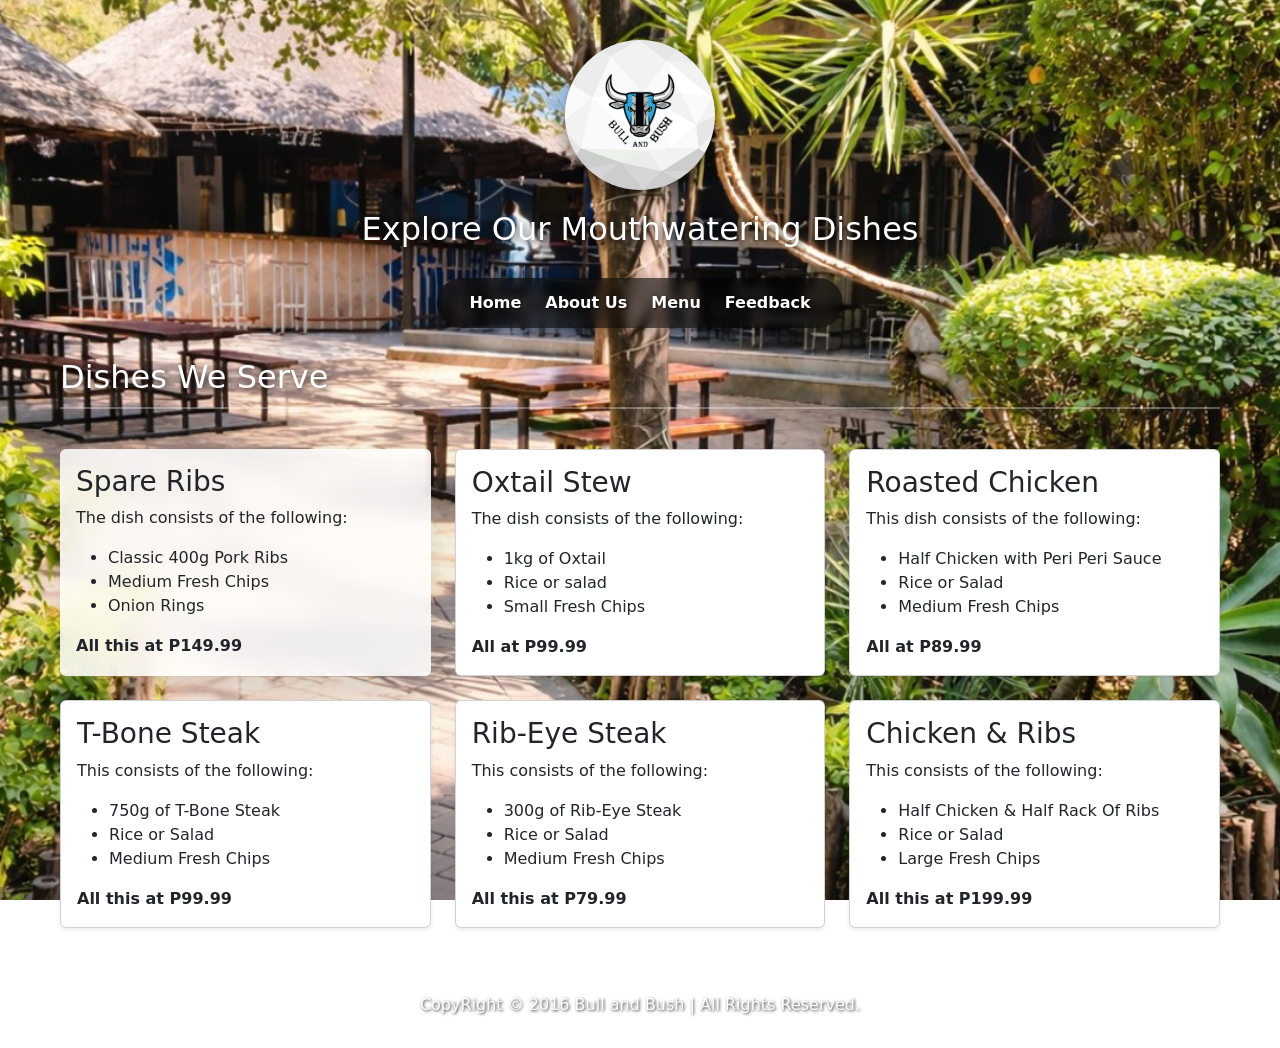
==== Menu.html @ 9aa16587 "Add files via upload" ====
<!DOCTYPE html>
<html lang="en">
  <head>
    <meta charset="UTF-8">
    <meta name="viewport" content="width=device-width,initial-scale=1.0">
    <title>MENU</title>
    <link rel="stylesheet" href="style.css">
    <link href="https://cdn.jsdelivr.net/npm/bootstrap@5.3.3/dist/css/bootstrap.min.css" rel="stylesheet">
    <link rel="icon" type="image/x-icon" href="iconic.jpg">
  </head>

  <body style="background-image: url('scenery.jpg'); background-size: cover; background-attachment: fixed; background-position: center; margin: 0; padding: 0;">
    <div class="page-layout" style="background: transparent; box-shadow: none;">

      <header style="background: transparent; padding-top: 40px;">
        <a href="About Us.html">
          <img src="icon.jpg" alt="B&B Logo" width="150" style="border-radius: 50%; box-shadow: 0 8px 20px rgba(0,0,0,0.5);">
        </a>

      <h1 style="color: white; text-shadow: 2px 2px 8px rgba(0,0,0,0.8); margin-top: 20px;">Explore Our Mouthwatering Dishes</h1>

      </header>

      <nav style="background: transparent;">
        <button class="nav-toggle" aria-label="Toggle navigation" onclick="this.parentElement.querySelector('.nav-links').classList.toggle('open')" style="text-shadow: 2px 2px 5px rgba(0,0,0,0.8);">&#9776;</button>
        <div class="nav-links" style="background: rgba(0,0,0,0.6); border-radius: 30px; margin: 0 auto; max-width: fit-content; padding: 5px 20px; -webkit-backdrop-filter: blur(5px); backdrop-filter: blur(5px); box-shadow: 0 4px 15px rgba(0,0,0,0.3);">
           <a href="home.html" style="text-shadow: 1px 1px 3px rgba(0,0,0,0.8);">Home</a>
           <a href="About Us.html" style="text-shadow: 1px 1px 3px rgba(0,0,0,0.8);">About Us</a>
          <a href="Menu.html" style="text-shadow: 1px 1px 3px rgba(0,0,0,0.8);">Menu</a>
           <a href="Feedback.html" style="text-shadow: 1px 1px 3px rgba(0,0,0,0.8);">Feedback</a>
        </div>
      </nav>
      <main style="background: transparent; box-shadow: none; margin: 30px auto; max-width: 1200px; padding: 0 20px;">

        <section>
          <h2 style="color: white; text-shadow: 2px 2px 8px rgba(0,0,0,0.8); border-bottom: 2px solid rgba(255,255,255,0.3); padding-bottom: 10px;">Dishes We Serve</h2>

          <div class="row row-cols-1 row-cols-md-2 row-cols-lg-3 g-4 mt-3">
            <div class="col">
              <div class="card h-100 shadow-lg" style="background: rgba(255, 255, 255, 0.85); -webkit-backdrop-filter: blur(10px); backdrop-filter: blur(10px); border: none;">
                <div class="card-body">
                  <h3 class="card-title">Spare Ribs</h3>
                  <p class="card-text">The dish consists of the following:</p>
                  <ul>
                    <li>Classic 400g Pork Ribs</li>
                    <li>Medium Fresh Chips</li>
                    <li>Onion Rings</li>
                  </ul>
                  <p class="card-text fw-bold">All this at P149.99</p>
                </div>
              </div>
            </div>

            <div class="col">
              <div class="card h-100 shadow-sm">
                <div class="card-body">
                  <h3 class="card-title">Oxtail Stew</h3>
                  <p class="card-text">The dish consists of the following:</p>
                  <ul>
                    <li>1kg of Oxtail</li>
                    <li>Rice or salad</li>
                    <li>Small Fresh Chips</li>
                  </ul>
                  <p class="card-text fw-bold">All at P99.99</p>
                </div>
              </div>
            </div>

            <div class="col">
              <div class="card h-100 shadow-sm">
                <div class="card-body">
                  <h3 class="card-title">Roasted Chicken</h3>
                  <p class="card-text">This dish consists of the following:</p>
                  <ul>
                    <li>Half Chicken with Peri Peri Sauce</li>
                    <li>Rice or Salad</li>
                    <li>Medium Fresh Chips</li>
                  </ul>
                  <p class="card-text fw-bold">All at P89.99</p>
                </div>
              </div>
            </div>

            <div class="col">
              <div class="card h-100 shadow-sm">
                <div class="card-body">
                  <h3 class="card-title">T-Bone Steak</h3>
                  <p class="card-text">This consists of the following:</p>
                  <ul>
                    <li>750g of T-Bone Steak</li>
                    <li>Rice or Salad</li>
                    <li>Medium Fresh Chips</li>
                  </ul>
                  <p class="card-text fw-bold">All this at P99.99</p>
                </div>
              </div>
            </div>

            <div class="col">
              <div class="card h-100 shadow-sm">
                <div class="card-body">
                  <h3 class="card-title">Rib-Eye Steak</h3>
                  <p class="card-text">This consists of the following:</p>
                  <ul>
                    <li>300g of Rib-Eye Steak</li>
                    <li>Rice or Salad</li>
                    <li>Medium Fresh Chips</li>
                  </ul>
                  <p class="card-text fw-bold">All this at P79.99</p>
                </div>
              </div>
            </div>

            <div class="col">
              <div class="card h-100 shadow-sm">
                <div class="card-body">
                  <h3 class="card-title">Chicken & Ribs</h3>
                  <p class="card-text">This consists of the following:</p>
                  <ul>
                    <li>Half Chicken & Half Rack Of Ribs</li>
                    <li>Rice or Salad</li>
                    <li>Large Fresh Chips</li>
                  </ul>
                  <p class="card-text fw-bold">All this at P199.99</p>
                </div>
              </div>
            </div>

          </div>
        </section>
      </main>
      
<footer style="background: transparent; color: white; text-shadow: 1px 1px 3px rgba(0,0,0,0.8); margin-top: 50px;">
  <p>CopyRight © 2016 Bull and Bush | All Rights Reserved.</p>
</footer>
---- style.css ----
header {
  background-color: #222;
  color: white;
  text-align: center;
  padding: 30px 20px;
}

header h1 {
  margin: 0;
  font-size: clamp(1.4rem, 5vw, 2rem);
}

header img{
  align-items: left;
}

/* ===== NAV ===== */
nav {
  background-color: #444;
  padding: 0;
  position: relative;
}

.nav-toggle {
  display: none;
  background: none;
  border: none;
  cursor: pointer;
  padding: 16px 20px;
  width: 100%;
  text-align: left;
  color: white;
  font-size: 1.5rem;
  line-height: 1;
  margin: 0;
  border-radius: 0;
}

.nav-toggle:hover {
  background-color: #555;
}

.nav-links {
  display: flex;
  flex-wrap: wrap;
  justify-content: center;
  gap: 0;
  padding: 10px 15px;
}

.nav-links a {
  color: white;
  text-decoration: none;
  font-weight: bold;
  padding: 8px 12px;
  border-radius: 4px;
  white-space: nowrap;
}

.nav-links a:hover {
  color: yellow;
  text-decoration: underline;
}

main {
  background: white;
  padding: 20px;
  border-radius: 8px;
}

section {
  margin-bottom: 30px;
}

h2 {
  color: #333;
  border-bottom: 2px solid #ddd;
  padding-bottom: 5px;
}

footer {
  background-color: #222;
  color: white;
  text-align: center;
  padding: 15px;
  margin-top: 0;
}

.project-containers {
  display: flex;
  gap: 20px;
  flex-wrap: wrap;
  margin-top: 20px;
}

.menu-card {
  background-color: #f9f9f9;
  border: 1px solid #ddd;
  border-radius: 8px;
  padding: 15px;
  width: 280px;
  flex-grow: 1;
  box-shadow: 0px 2px 5px rgba(0,0,0,0.1);
}

.menu-card h3 {
  margin-top: 0;
  color: #222;
}

.sidebar {
  background-color: #eee;
  padding: 15px;
  border-radius: 8px;
  min-width: 200px;
  flex: 1;
}

.content-area {
  min-width: 200px;
  flex: 2;
}

.Menu-grid {
  display: grid;
  grid-template-columns: repeat(auto-fill, minmax(240px, 1fr));
  gap: 20px;
  margin-top: 20px;
}

/* ===== MODAL ===== */
.modal-overlay {
  display: none;
  position: fixed;
  top: 0; left: 0; width: 100%; height: 100%;
  background: rgba(0,0,0,0.5);
  justify-content: center;
  align-items: center;
  z-index: 1000;
}
.modal-overlay.active {
  display: flex;
}
.modal-content {
  background: white;
  padding: 30px;
  border-radius: 8px;
  text-align: center;
  max-width: 400px;
  box-shadow: 0px 4px 10px rgba(0,0,0,0.2);
}
.modal-content h3 {
  margin-top: 0;
}
.modal-content button {
  background-color: #222;
  color: white;
  border: none;
  padding: 10px 20px;
  border-radius: 4px;
  cursor: pointer;
  margin-top: 15px;
}

/* Card Float Effect */
.card {
  transition: transform 0.3s ease, box-shadow 0.3s ease !important;
}
.card:hover {
  transform: translateY(-10px) !important;
  box-shadow: 0 10px 20px rgba(0,0,0,0.15) !important;
}
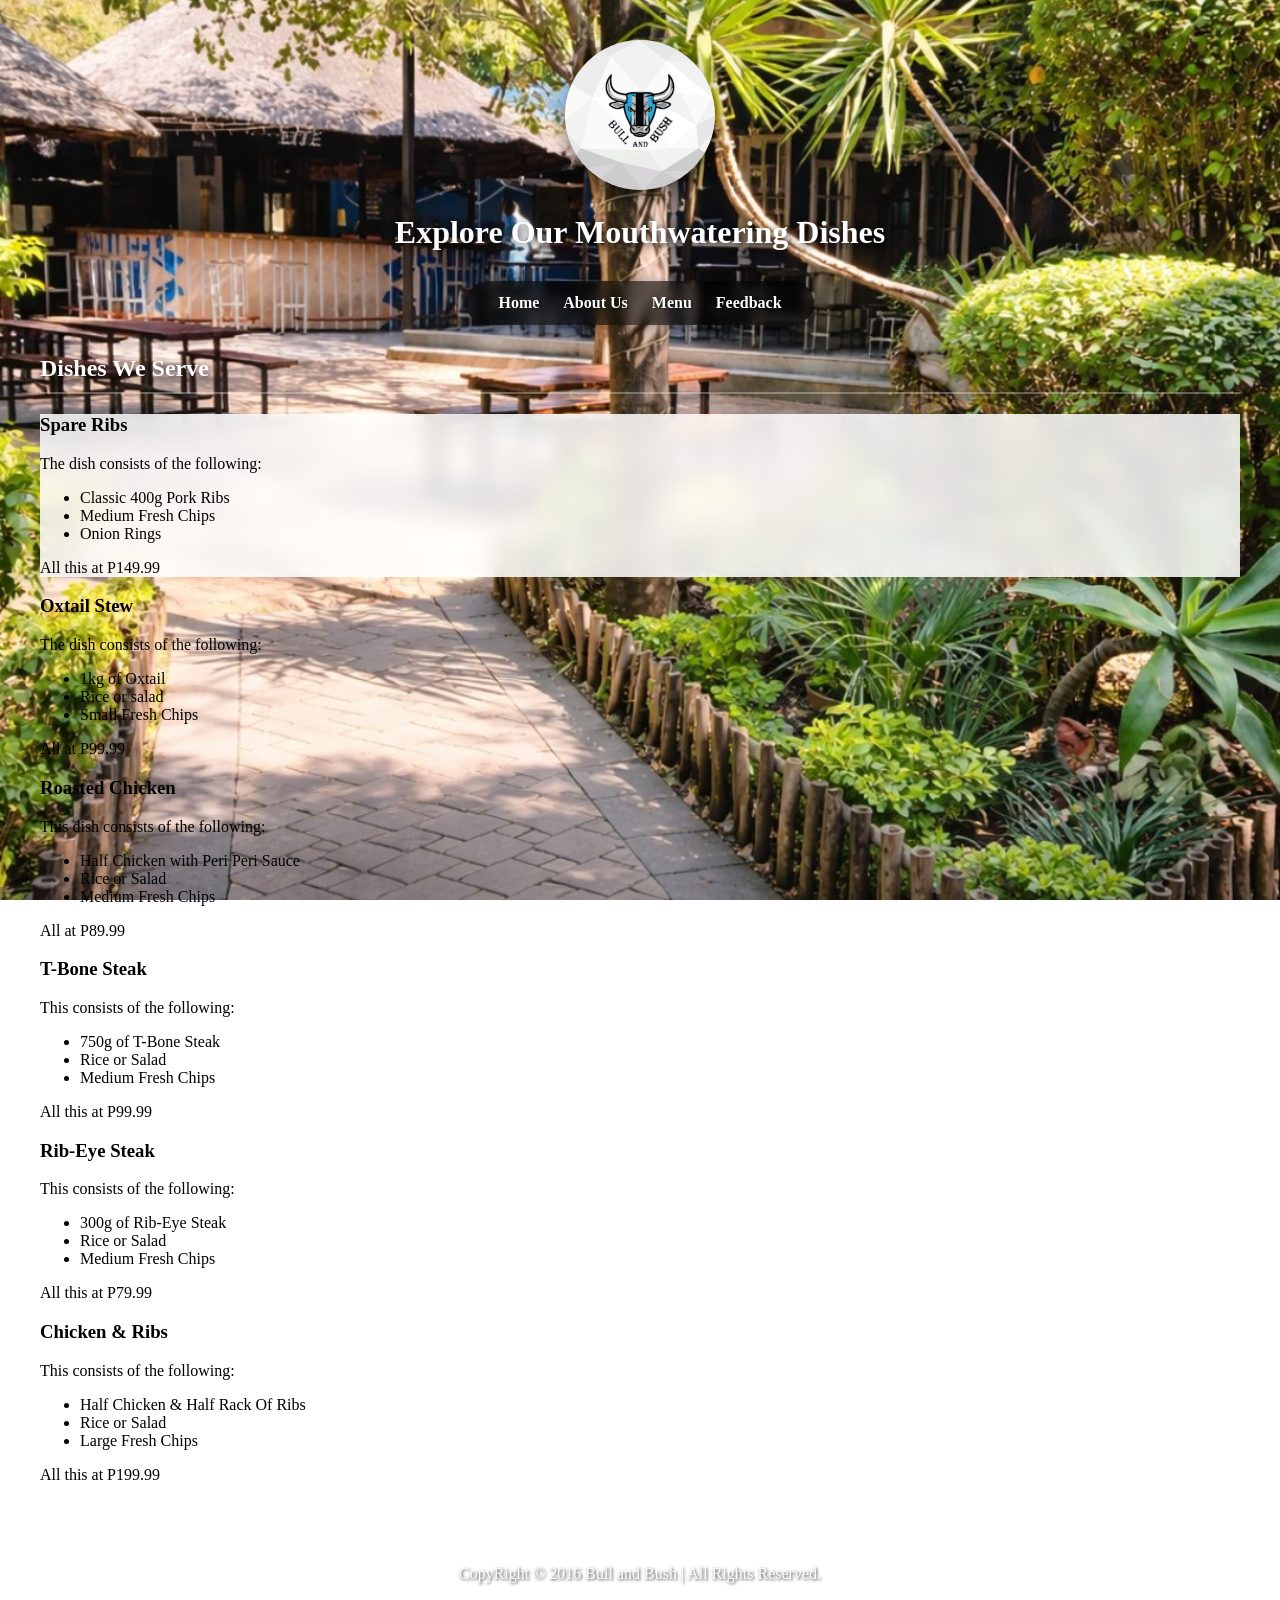
==== commit 471e1a5e: "Menu.html" ====
--- a/Menu.html
+++ b/Menu.html
@@ -5,7 +5,7 @@
     <meta name="viewport" content="width=device-width,initial-scale=1.0">
     <title>MENU</title>
     <link rel="stylesheet" href="style.css">
-    <link href="https://cdn.jsdelivr.net/npm/bootstrap@5.3.3/dist/css/bootstrap.min.css" rel="stylesheet">
+  
     <link rel="icon" type="image/x-icon" href="iconic.jpg">
   </head>
 
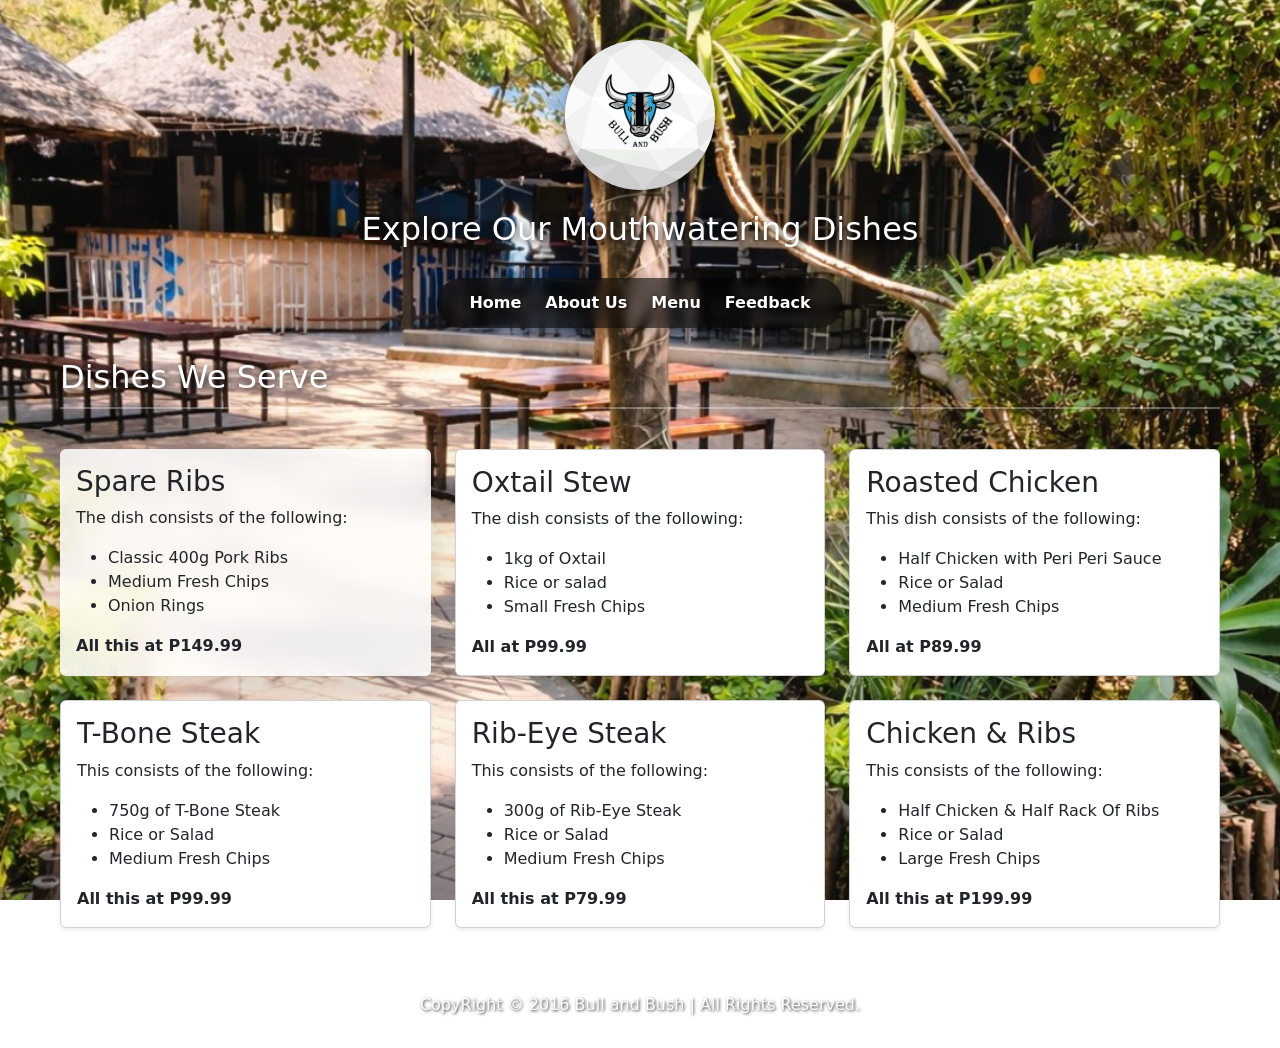
==== commit de11cbda: "Menu.html" ====
--- a/Menu.html
+++ b/Menu.html
@@ -5,7 +5,7 @@
     <meta name="viewport" content="width=device-width,initial-scale=1.0">
     <title>MENU</title>
     <link rel="stylesheet" href="style.css">
-  
+    <link href="https://cdn.jsdelivr.net/npm/bootstrap@5.3.3/dist/css/bootstrap.min.css" rel="stylesheet">
     <link rel="icon" type="image/x-icon" href="iconic.jpg">
   </head>
 
